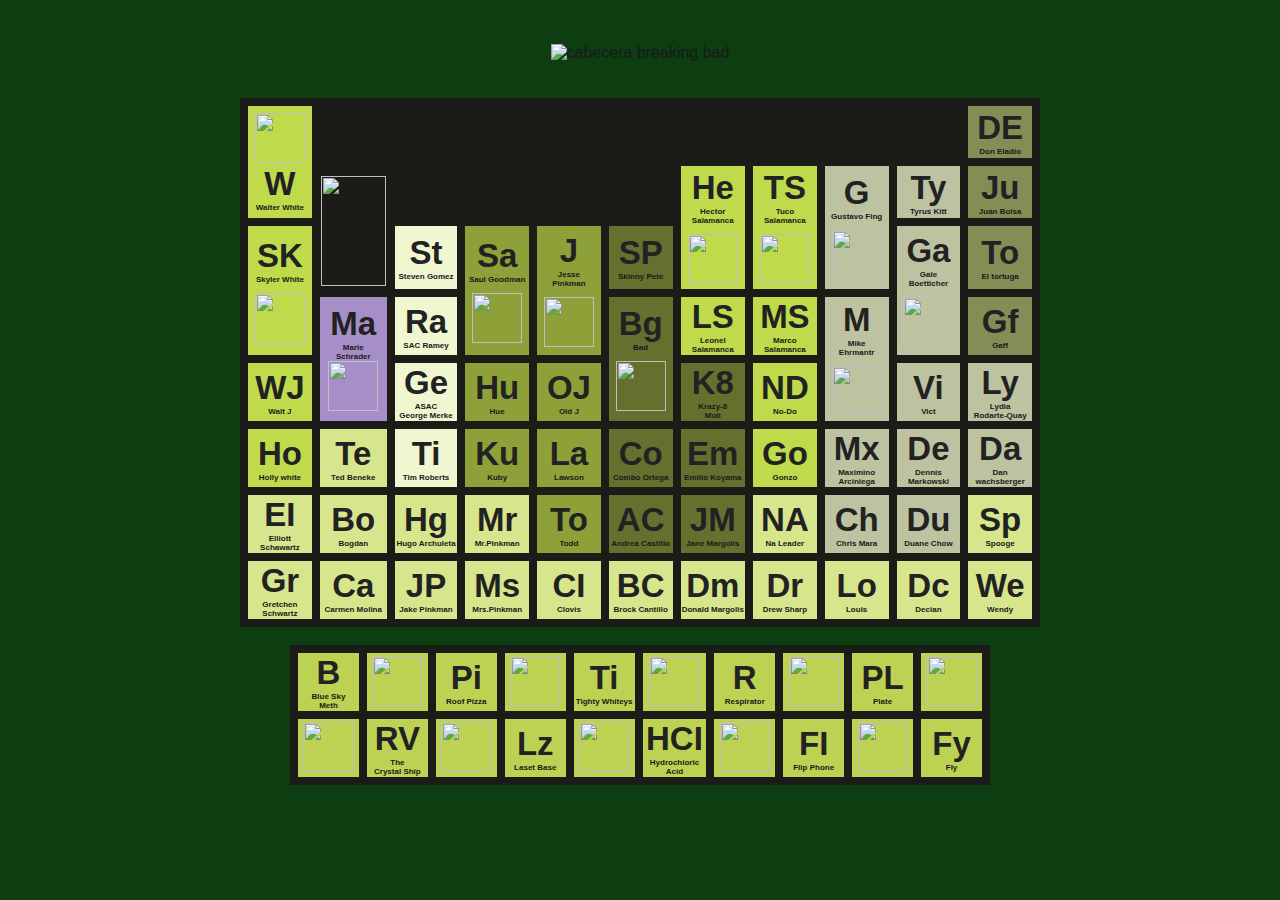
==== tabla.html @ b1cf55a1 "Initial Commit" ====
<!DOCTYPE html>
<html lang="en">
<head>
    <meta charset="UTF-8">
    <meta name="viewport" content="width=device-width, initial-scale=1.0">
    <link rel="icon" href="IMG/breaking bad/icon.png" type="image/x-icon">
    <link rel="stylesheet" href="CSS/style.CSS">
    <title>Breaking Bad</title>
</head>

<body class="body2">
    <br>
    <br>
    <img id="ImgBr" src="IMG/breaking bad/cabecera.png" alt="cabecera breaking bad">
    <br>
    <br>
    <br>
    <table class="tabla1">
        <tr>
            <td rowspan="2" id="verde6"><img class="imgtab" src="IMG/breaking bad/walterwhite.png" alt=""><br><span>W</span><br>Walter White</td>
            <td colspan="9"></td>
            <td id="verde7"> <span>DE</span> <br>Don Eladio</td>
        </tr>
        <tr>
            <td rowspan="2"> ><img class="imagenhank" src="IMG/breaking bad/hankschrader.png" alt=""></td>
            <td colspan="4"></td>
            <td rowspan="2" id="verde6"><span>He</span> <br>Hector <br>Salamanca <br><br><img class="imgtab" src="IMG/breaking bad/hectorsalamanca.png" alt=""></td>
            <td rowspan="2" id="verde6"><span>TS</span> <br>Tuco <br>Salamanca <br><br><img class="imgtab" src="IMG/breaking bad/tucosalamanca.png" alt=""></td>
            <td rowspan="2" id="verde4"><span>G</span> <br>Gustavo Fing <br><br><img class="imgtab" src="IMG/breaking bad/gustavofrink.png" alt=""></td>
            <td id="verde4"><span>Ty</span> <br>Tyrus Kitt</td>
            <td id="verde7"><span>Ju</span> <br>Juan Bolsa</td>
        </tr>
        <tr>
            <td rowspan="2" id="verde6"><span>SK</span> <br>Skyler White <br><br><img class="imgtab" src="IMG/breaking bad/skylerwhite.png" alt=""></td>
            <td id="verde5"> <span>St</span><br>Steven Gomez</td>
            <td rowspan="2" id="verde2"><span>Sa</span><br>Saul Goodman <br><br><img class="imgtab" src="IMG/breaking bad/saulgoodman.png" alt=""></td>
            <td rowspan="2" id="verde2"><span>J</span><br>Jesse <br> Pinkman <br><br><img class="imgtab" src="IMG/breaking bad/jessiepinkman.png" alt=""></td>
            <td id="verde3"> <span>SP</span><br>Skinny Pete</td>
            <td rowspan="2" id="verde4"><span>Ga</span><br>Gale <br> Boetticher <br><br><img class="imgtab" src="IMG/breaking bad/gale.png" alt=""></td>
            <td id="verde7"> <span>To</span><br>El tortuga</td>
        </tr>
        <tr>
            <td rowspan="2" id="tabmorado1"><span>Ma</span><br>Marie <br>Schrader<img class="imgtab" src="IMG/breaking bad/marieschrader.png" alt=""></td>
            <td id="verde5"> <span>Ra</span><br>SAC Ramey</td>
            <td rowspan="2" id="verde3"><span>Bg</span><br> Bad <br><br><img class="imgtab" src="IMG/breaking bad/badger.png" alt=""></td>
            <td id="verde6"> <span>LS</span><br>Leonel Salamanca</td>
            <td id="verde6"> <span>MS</span><br>Marco Salamanca</td>
            <td rowspan="2" id="verde4"><span>M</span><br>Mike <br>Ehrmantr <br> <br><img class="imgtab" src="IMG/breaking bad/mike.png" alt=""></td>
            <td id="verde7"> <span>Gf</span><br>Gaff</td>
        </tr>
        <tr>
            <td id="verde6"> <span>WJ</span> <br> Walt J</td>
            <td id="verde5"> <span>Ge</span> <br>ASAC <br>George Merke</td>
            <td id="verde2"> <span>Hu</span> <br>Hue</td>
            <td id="verde2"> <span>OJ</span> <br>Old J</td>
            <td id="verde3"> <span>K8</span> <br>Krazy-8 <br>Moli</td>
            <td id="verde6"> <span>ND</span> <br>No-Do</td>
            <td id="verde4"> <span>Vi</span> <br>Vict</td>
            <td id="verde4"> <span>Ly</span> <br>Lydia <br>Rodarte-Quay</td>
        </tr>
        <tr>
            <td id="verde6"> <span>Ho</span> <br>Holly white</td>
            <td id="verde1"> <span>Te</span> <br>Ted Beneke</td>
            <td id="verde5"> <span>Ti</span> <br>Tim Roberts</td>
            <td id="verde2"> <span>Ku</span> <br>Kuby</td>
            <td id="verde2"> <span>La</span> <br>Lawson</td>
            <td id="verde3"> <span>Co</span> <br>Combo Ortega</td>
            <td id="verde3"> <span>Em</span> <br>Emilio Koyama</td>
            <td id="verde6"> <span>Go</span> <br>Gonzo</td>
            <td id="verde4"> <span>Mx</span> <br>Maximino Arciniega</td>
            <td id="verde4"> <span>De</span> <br>Dennis Markowski</td>
            <td id="verde4"> <span>Da</span> <br>Dan wachsberger</td>
        </tr>
        <tr>
            <td id="verde1"> <span>EI</span> <br>Elliott Schawartz</td>
            <td id="verde1"> <span>Bo</span> <br>Bogdan</td>
            <td id="verde1"> <span>Hg</span> <br>Hugo Archuleta</td>
            <td id="verde1"> <span>Mr</span> <br>Mr.Pinkman</td>
            <td id="verde2"> <span>To</span> <br>Todd</td>
            <td id="verde3"> <span>AC</span> <br>Andrea Castillo</td>
            <td id="verde3"> <span>JM</span> <br>Jane Margolis</td>
            <td id="verde1"> <span>NA</span> <br>Na Leader</td>
            <td id="verde4"> <span>Ch</span> <br>Chris Mara</td>
            <td id="verde4"> <span>Du</span> <br>Duane Chow</td>
            <td id="verde1"> <span>Sp</span> <br>Spooge</td>
        </tr>
        <tr>
            <td id="verde1"> <span>Gr</span> <br>Gretchen Schwartz</td>
            <td id="verde1"> <span>Ca</span> <br>Carmen Molina</td>
            <td id="verde1"> <span>JP</span> <br>Jake Pinkman</td>
            <td id="verde1"> <span>Ms</span> <br>Mrs.Pinkman</td>
            <td id="verde1"> <span>CI</span> <br>Clovis</td>
            <td id="verde1"> <span>BC</span> <br>Brock Cantillo</td>
            <td id="verde1"> <span>Dm</span> <br>Donald Margolis</td>
            <td id="verde1"> <span>Dr</span> <br>Drew Sharp</td>
            <td id="verde1"> <span>Lo</span> <br>Louis</td>
            <td id="verde1"> <span>Dc</span> <br>Decian</td>
            <td id="verde1"> <span>We</span> <br>Wendy</td>
        </tr>
    </table>

    <br>
    <table class="tabla2">
        
        <tr>
            <td id="verde9"> <span>B</span> <br>Blue Sky <br>Meth</td>
            <td id="verde9"><img class="imgtab" src="IMG/breaking bad/bus.png" alt=""></td>
            <td id="verde9"> <span>Pi</span> <br>Roof Pizza</td>
            <td id="verde9"><img class="imgtab" src="IMG/breaking bad/pistola.png" alt=""></td>
            <td id="verde9"> <span>Ti</span> <br>Tighty Whiteys</td>
            <td id="verde9"><img class="imgtab" src="IMG/breaking bad/pocima.png" alt=""></td>
            <td id="verde9"> <span>R</span> <br>Respirator</td>
            <td id="verde9"><img class="imgtab" src="IMG/breaking bad/movil.png" alt=""></td>
            <td id="verde9"> <span>PL</span> <br>Plate</td>
            <td id="verde9"><img class="imgtab" src="IMG/breaking bad/mosca.png" alt=""></td>
        </tr>
        <tr>
            <td id="verde9"><img class="imgtab" src="IMG/breaking bad/cristal.png" alt=""></td>
            <td id="verde9"> <span>RV</span> <br>The <br>Crystal Ship</td>
            <td id="verde9"><img class="imgtab" src="IMG/breaking bad/pizza.png" alt=""></td>
            <td id="verde9"> <span>Lz</span> <br>Laset Base</td>
            <td id="verde9"><img class="imgtab" src="IMG/breaking bad/calzoncillos.png" alt=""></td>
            <td id="verde9"> <span>HCI</span> <br>Hydrochioric <br>Acid</td>
            <td id="verde9"><img class="imgtab" src="IMG/breaking bad/mascara.png" alt=""></td>
            <td id="verde9"> <span>FI</span> <br>Flip Phone</td>
            <td id="verde9"><img class="imgtab" src="IMG/breaking bad/plato.png" alt=""></td>
            <td id="verde9"> <span>Fy</span> <br>Fly</td>
        </tr>
    </table>
</body>
</html>
---- CSS/style.CSS ----
@font-face {
    font-family: 'Breaking Bad';
    src: url(../fonts/BB.ttf);
}

.body1{
    text-align: center;
    background-image: url("../img/breaking bad/fondo.jpg");
    background-repeat: no-repeat;
    background-position: center;
    background-size: 100% 100%;
    background-attachment: fixed;
    
    
}

#logo{
    width: 200px;
    height: 200px;
}

#poster {
    width: 700px;
    height: 300px;
    border: 10px outset brown;
    border-radius: 22px;
}

#texto {
    font-size: 35px;
    font-family: "Breaking Bad";
    color: white;
}


/* Tabla */

.body2 {
    background-color: #0c3e11;
    font-family: Arial, Helvetica, sans-serif;
    color: rgb(26, 25, 25);
    text-align: center;
}

#ImgBr{
    width: 485px;
    height: 200px;
}

table {
    margin: auto;
    border: 1px;
    text-align: center;
    background-color: #1b1c18;
    font-size:8px;
    font-weight: bold;
    border-spacing: 8px;
    empty-cells: hide;
    table-layout: auto;
    
}

td {
    width: 65px;
    height: 50px;

}

.tabla1{
    width: 800px;
    height: 450px;
}

.tabla2{
    width: 700px;
    height: 100px;
}

.imgtab {
    width: 50px;
    height: 50px;
}

span{
    font-size: 33px;
    color: rgb(34, 34, 34);
}


#verde1{
    background-color: #d7e58c;
}

#verde2{
    background-color: #8ea139;
}

#verde3{
    background-color: #65702f;
}

#verde4 {
    background-color: #bdc3a0 ;
}

#verde5{
    background-color: #f0f6d0;
}

#verde6{
    background-color: #bfdb4c;
}

#verde7{
    background-color:#838d55;
}

#verde9{
    background-color:#bdd252;
}

#tabmorado1 {
    background-color:#a68fc9;
}

.imagenhank {
   width: 65px;
   height: 110px;
    
}

/* Formulario */

.body3{
    text-align: center;
    background-image: url("../img/breaking bad/fondo.jpg");
    background-repeat: no-repeat;
    background-position: center;
    background-size: 100% 100%;
    background-attachment: fixed;
}

fieldset{
    text-align: left;
    font-size: 26px;
    border-color: white;
    border-spacing: 10px;
    border-radius: 8px;
    background-color: #0b5c879a;
    font-family: Arial, Helvetica, sans-serif;
    color: rgb(255, 255, 255);
}

#formulario{
    width: 1100px;
    margin: auto;   
}

#titulo{
    text-align: center;
    font-size: 40px;
    font-family: Arial, Helvetica, sans-serif;
    color: rgb(255, 255, 255);

}
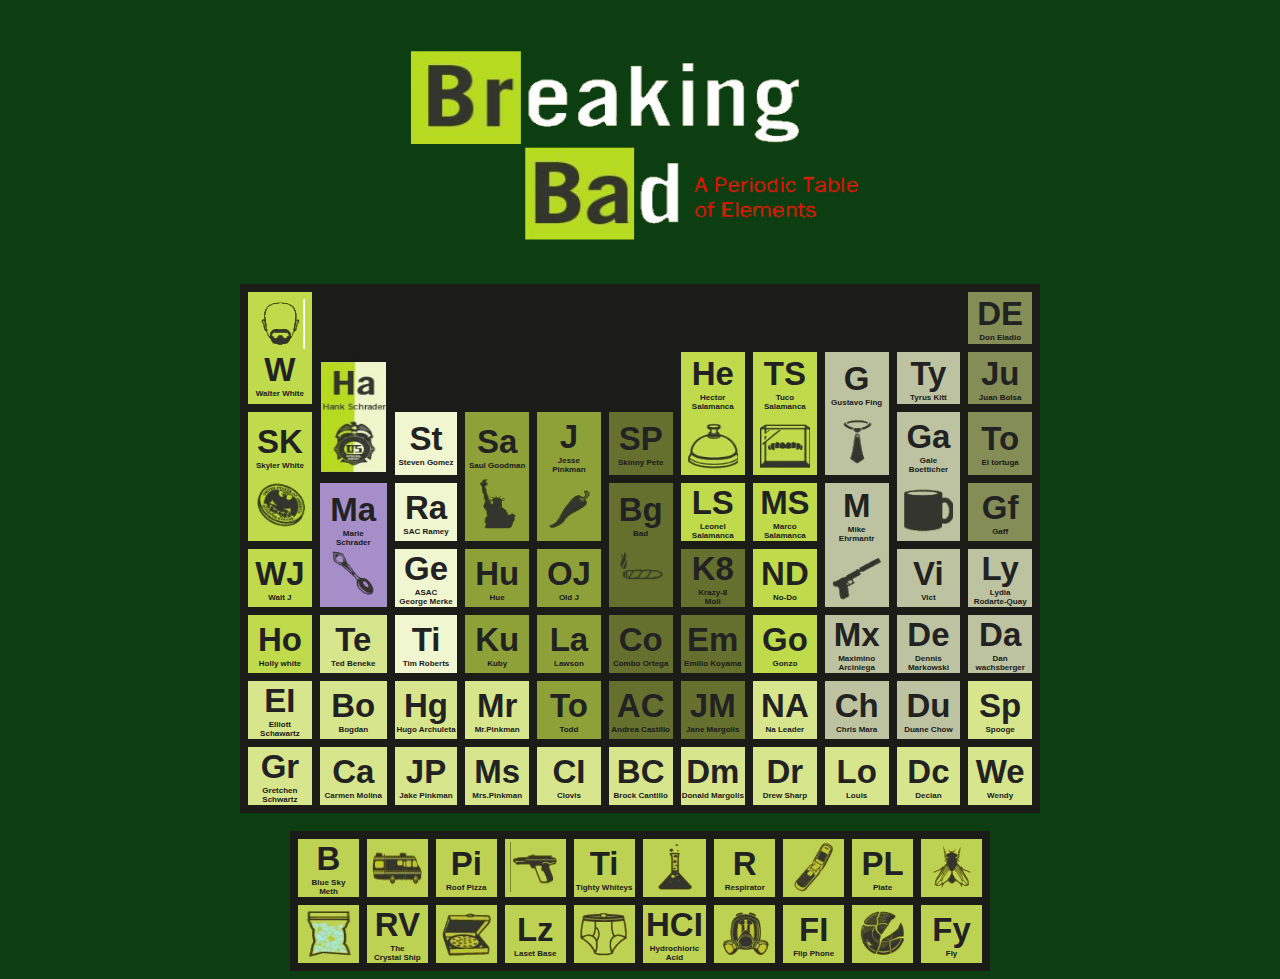
==== commit ab9748a9: "Update tabla.html" ====
--- a/tabla.html
+++ b/tabla.html
@@ -3,7 +3,7 @@
 <head>
     <meta charset="UTF-8">
     <meta name="viewport" content="width=device-width, initial-scale=1.0">
-    <link rel="icon" href="IMG/breaking bad/icon.png" type="image/x-icon">
+    <link rel="icon" href="img/breaking bad/icon.png" type="image/x-icon">
     <link rel="stylesheet" href="CSS/style.CSS">
     <title>Breaking Bad</title>
 </head>
@@ -11,41 +11,41 @@
 <body class="body2">
     <br>
     <br>
-    <img id="ImgBr" src="IMG/breaking bad/cabecera.png" alt="cabecera breaking bad">
+    <img id="ImgBr" src="img/breaking bad/cabecera.png" alt="cabecera breaking bad">
     <br>
     <br>
     <br>
     <table class="tabla1">
         <tr>
-            <td rowspan="2" id="verde6"><img class="imgtab" src="IMG/breaking bad/walterwhite.png" alt=""><br><span>W</span><br>Walter White</td>
+            <td rowspan="2" id="verde6"><img class="imgtab" src="img/breaking bad/walterwhite.png" alt=""><br><span>W</span><br>Walter White</td>
             <td colspan="9"></td>
             <td id="verde7"> <span>DE</span> <br>Don Eladio</td>
         </tr>
         <tr>
-            <td rowspan="2"> ><img class="imagenhank" src="IMG/breaking bad/hankschrader.png" alt=""></td>
+            <td rowspan="2"> ><img class="imagenhank" src="img/breaking bad/hankschrader.png" alt=""></td>
             <td colspan="4"></td>
-            <td rowspan="2" id="verde6"><span>He</span> <br>Hector <br>Salamanca <br><br><img class="imgtab" src="IMG/breaking bad/hectorsalamanca.png" alt=""></td>
-            <td rowspan="2" id="verde6"><span>TS</span> <br>Tuco <br>Salamanca <br><br><img class="imgtab" src="IMG/breaking bad/tucosalamanca.png" alt=""></td>
-            <td rowspan="2" id="verde4"><span>G</span> <br>Gustavo Fing <br><br><img class="imgtab" src="IMG/breaking bad/gustavofrink.png" alt=""></td>
+            <td rowspan="2" id="verde6"><span>He</span> <br>Hector <br>Salamanca <br><br><img class="imgtab" src="img/breaking bad/hectorsalamanca.png" alt=""></td>
+            <td rowspan="2" id="verde6"><span>TS</span> <br>Tuco <br>Salamanca <br><br><img class="imgtab" src="img/breaking bad/tucosalamanca.png" alt=""></td>
+            <td rowspan="2" id="verde4"><span>G</span> <br>Gustavo Fing <br><br><img class="imgtab" src="img/breaking bad/gustavofrink.png" alt=""></td>
             <td id="verde4"><span>Ty</span> <br>Tyrus Kitt</td>
             <td id="verde7"><span>Ju</span> <br>Juan Bolsa</td>
         </tr>
         <tr>
-            <td rowspan="2" id="verde6"><span>SK</span> <br>Skyler White <br><br><img class="imgtab" src="IMG/breaking bad/skylerwhite.png" alt=""></td>
+            <td rowspan="2" id="verde6"><span>SK</span> <br>Skyler White <br><br><img class="imgtab" src="img/breaking bad/skylerwhite.png" alt=""></td>
             <td id="verde5"> <span>St</span><br>Steven Gomez</td>
-            <td rowspan="2" id="verde2"><span>Sa</span><br>Saul Goodman <br><br><img class="imgtab" src="IMG/breaking bad/saulgoodman.png" alt=""></td>
-            <td rowspan="2" id="verde2"><span>J</span><br>Jesse <br> Pinkman <br><br><img class="imgtab" src="IMG/breaking bad/jessiepinkman.png" alt=""></td>
+            <td rowspan="2" id="verde2"><span>Sa</span><br>Saul Goodman <br><br><img class="imgtab" src="img/breaking bad/saulgoodman.png" alt=""></td>
+            <td rowspan="2" id="verde2"><span>J</span><br>Jesse <br> Pinkman <br><br><img class="imgtab" src="img/breaking bad/jessiepinkman.png" alt=""></td>
             <td id="verde3"> <span>SP</span><br>Skinny Pete</td>
-            <td rowspan="2" id="verde4"><span>Ga</span><br>Gale <br> Boetticher <br><br><img class="imgtab" src="IMG/breaking bad/gale.png" alt=""></td>
+            <td rowspan="2" id="verde4"><span>Ga</span><br>Gale <br> Boetticher <br><br><img class="imgtab" src="img/breaking bad/gale.png" alt=""></td>
             <td id="verde7"> <span>To</span><br>El tortuga</td>
         </tr>
         <tr>
-            <td rowspan="2" id="tabmorado1"><span>Ma</span><br>Marie <br>Schrader<img class="imgtab" src="IMG/breaking bad/marieschrader.png" alt=""></td>
+            <td rowspan="2" id="tabmorado1"><span>Ma</span><br>Marie <br>Schrader<img class="imgtab" src="img/breaking bad/marieschrader.png" alt=""></td>
             <td id="verde5"> <span>Ra</span><br>SAC Ramey</td>
-            <td rowspan="2" id="verde3"><span>Bg</span><br> Bad <br><br><img class="imgtab" src="IMG/breaking bad/badger.png" alt=""></td>
+            <td rowspan="2" id="verde3"><span>Bg</span><br> Bad <br><br><img class="imgtab" src="img/breaking bad/badger.png" alt=""></td>
             <td id="verde6"> <span>LS</span><br>Leonel Salamanca</td>
             <td id="verde6"> <span>MS</span><br>Marco Salamanca</td>
-            <td rowspan="2" id="verde4"><span>M</span><br>Mike <br>Ehrmantr <br> <br><img class="imgtab" src="IMG/breaking bad/mike.png" alt=""></td>
+            <td rowspan="2" id="verde4"><span>M</span><br>Mike <br>Ehrmantr <br> <br><img class="imgtab" src="img/breaking bad/mike.png" alt=""></td>
             <td id="verde7"> <span>Gf</span><br>Gaff</td>
         </tr>
         <tr>
@@ -104,28 +104,28 @@
         
         <tr>
             <td id="verde9"> <span>B</span> <br>Blue Sky <br>Meth</td>
-            <td id="verde9"><img class="imgtab" src="IMG/breaking bad/bus.png" alt=""></td>
+            <td id="verde9"><img class="imgtab" src="img/breaking bad/bus.png" alt=""></td>
             <td id="verde9"> <span>Pi</span> <br>Roof Pizza</td>
-            <td id="verde9"><img class="imgtab" src="IMG/breaking bad/pistola.png" alt=""></td>
+            <td id="verde9"><img class="imgtab" src="img/breaking bad/pistola.png" alt=""></td>
             <td id="verde9"> <span>Ti</span> <br>Tighty Whiteys</td>
-            <td id="verde9"><img class="imgtab" src="IMG/breaking bad/pocima.png" alt=""></td>
+            <td id="verde9"><img class="imgtab" src="img/breaking bad/pocima.png" alt=""></td>
             <td id="verde9"> <span>R</span> <br>Respirator</td>
-            <td id="verde9"><img class="imgtab" src="IMG/breaking bad/movil.png" alt=""></td>
+            <td id="verde9"><img class="imgtab" src="img/breaking bad/movil.png" alt=""></td>
             <td id="verde9"> <span>PL</span> <br>Plate</td>
-            <td id="verde9"><img class="imgtab" src="IMG/breaking bad/mosca.png" alt=""></td>
+            <td id="verde9"><img class="imgtab" src="img/breaking bad/mosca.png" alt=""></td>
         </tr>
         <tr>
-            <td id="verde9"><img class="imgtab" src="IMG/breaking bad/cristal.png" alt=""></td>
+            <td id="verde9"><img class="imgtab" src="img/breaking bad/cristal.png" alt=""></td>
             <td id="verde9"> <span>RV</span> <br>The <br>Crystal Ship</td>
-            <td id="verde9"><img class="imgtab" src="IMG/breaking bad/pizza.png" alt=""></td>
+            <td id="verde9"><img class="imgtab" src="img/breaking bad/pizza.png" alt=""></td>
             <td id="verde9"> <span>Lz</span> <br>Laset Base</td>
-            <td id="verde9"><img class="imgtab" src="IMG/breaking bad/calzoncillos.png" alt=""></td>
+            <td id="verde9"><img class="imgtab" src="img/breaking bad/calzoncillos.png" alt=""></td>
             <td id="verde9"> <span>HCI</span> <br>Hydrochioric <br>Acid</td>
-            <td id="verde9"><img class="imgtab" src="IMG/breaking bad/mascara.png" alt=""></td>
+            <td id="verde9"><img class="imgtab" src="img/breaking bad/mascara.png" alt=""></td>
             <td id="verde9"> <span>FI</span> <br>Flip Phone</td>
-            <td id="verde9"><img class="imgtab" src="IMG/breaking bad/plato.png" alt=""></td>
+            <td id="verde9"><img class="imgtab" src="img/breaking bad/plato.png" alt=""></td>
             <td id="verde9"> <span>Fy</span> <br>Fly</td>
         </tr>
     </table>
 </body>
-</html>+</html>
